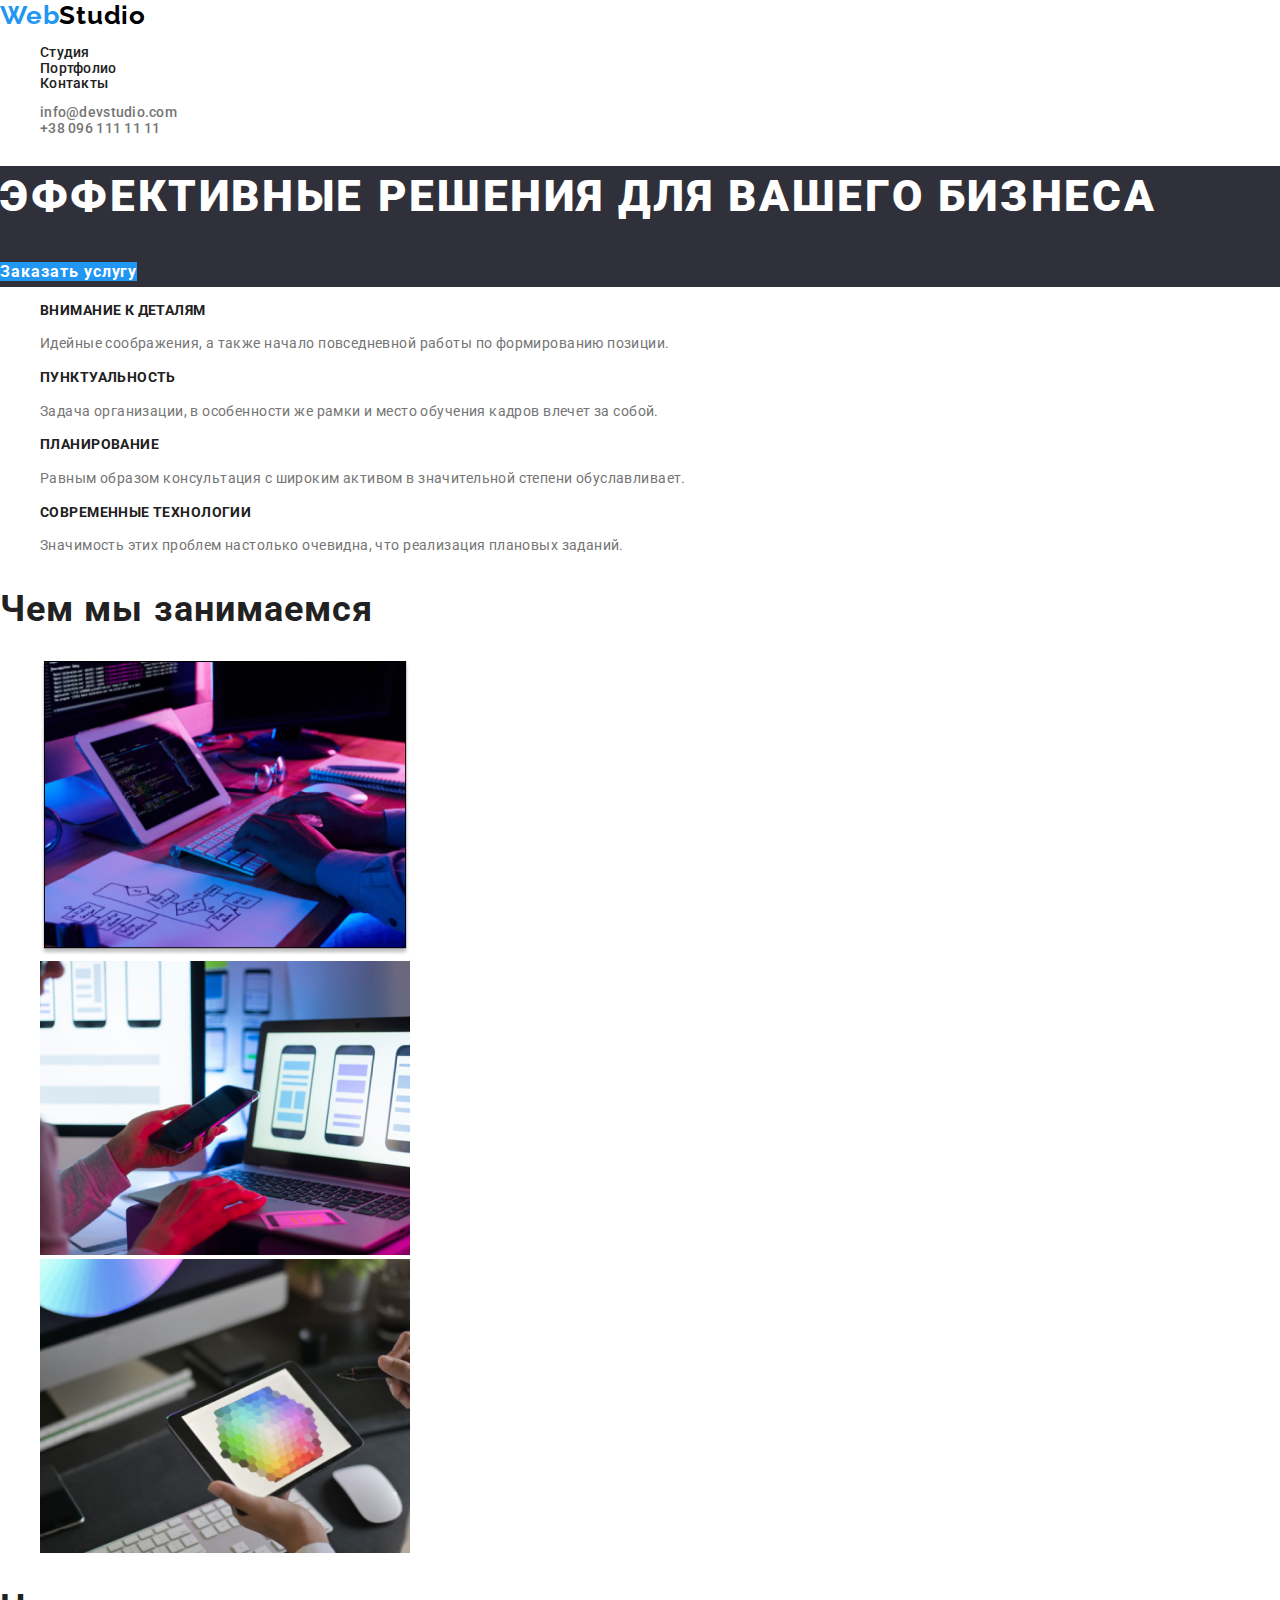
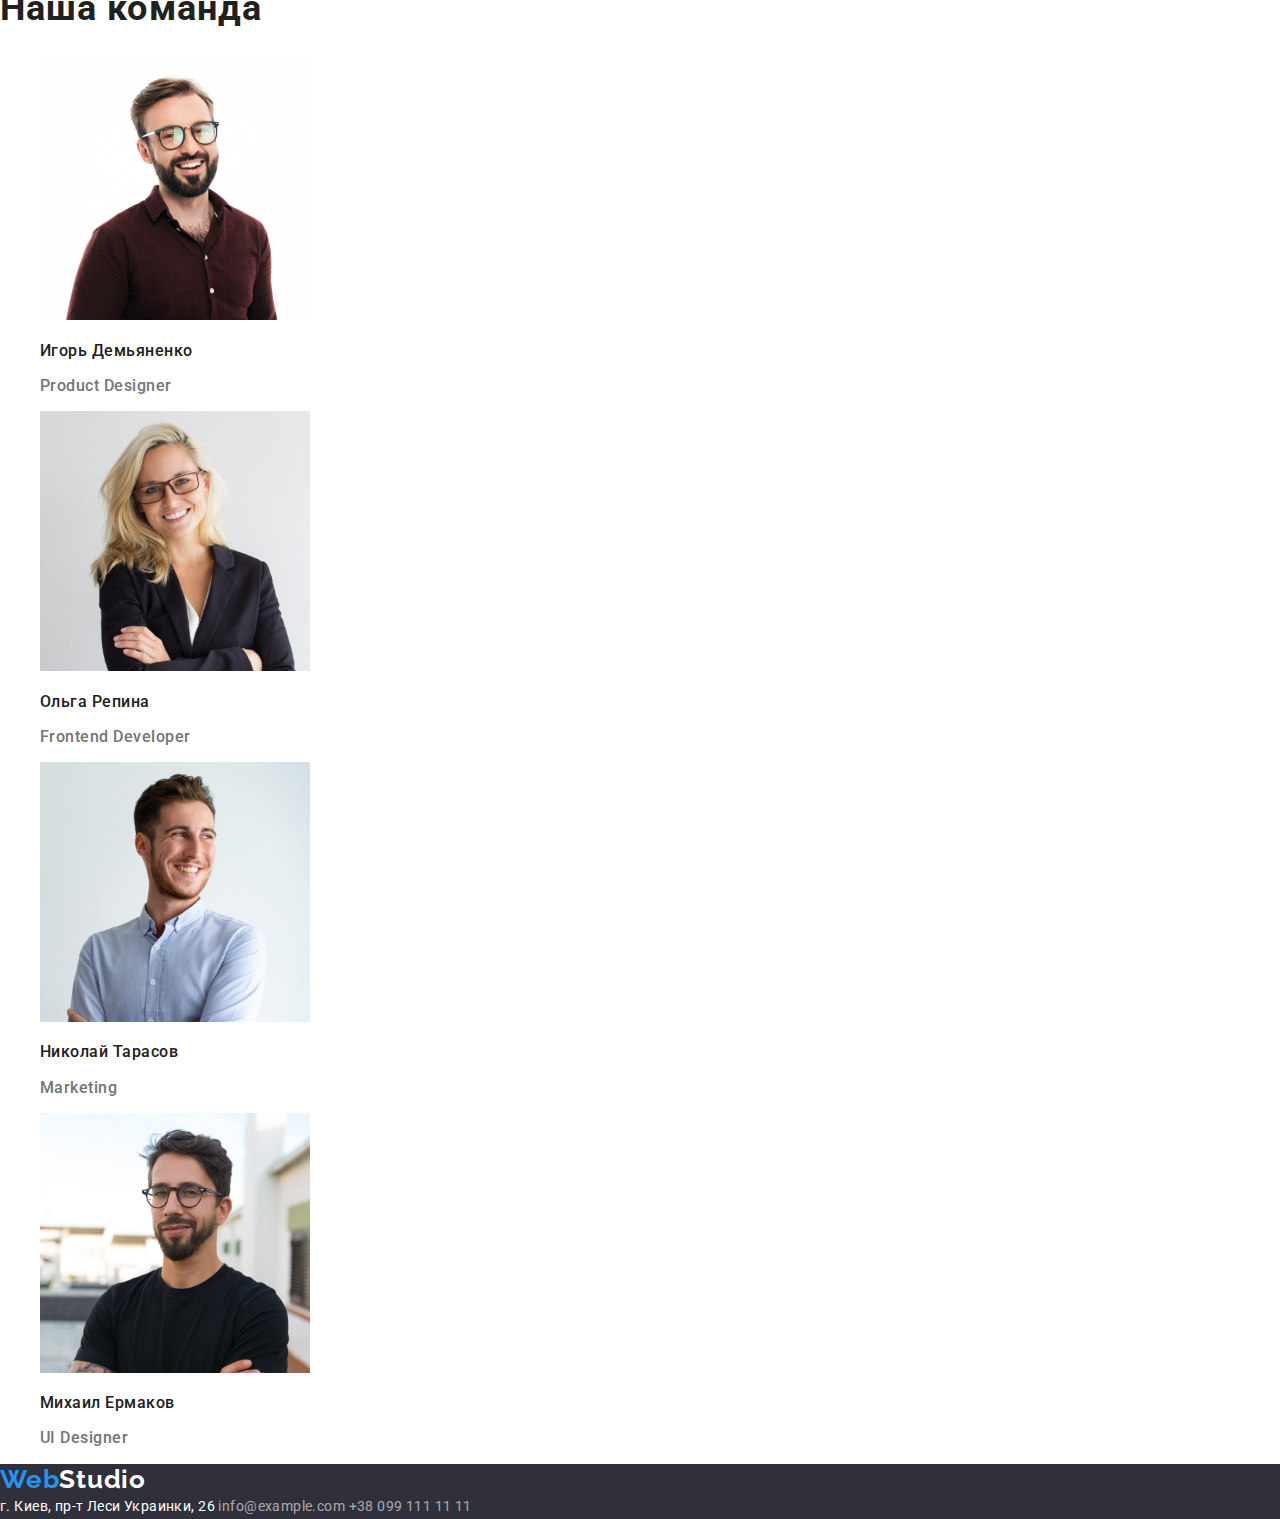
==== index.html @ 9edf127c "copy repository02" ====
<!DOCTYPE html>
<html lang="ru">

<head>
    <meta charset="UTF-8">
    <meta name="viewport" content="width=device-width, initial-scale=1.0">
    <title>Web Studio</title>
    <link rel="preconnect" href="https://fonts.gstatic.com">
    <link
        href="https://fonts.googleapis.com/css2?family=Raleway:wght@700&family=Roboto:wght@400;500;700;900&display=swap"
        rel="stylesheet">
    <link rel="stylesheet" href="./css/modern-normalize.css">
    <link rel="stylesheet" href="./css/styles.css">
</head>

<body>
    <!--Шапка страницы-->
    <header class="header">
        <nav>
            <a href="./index.html" class="logo">Web<span class="logo-header">Studio</span>
            </a>
            <ul class="nav">
                <li>
                    <a href="./index.html" class="nav">Студия</a>
                </li>
                <li>
                    <a href="./portfolio.html" class="nav">Портфолио</a>
                </li>
                <li>
                    <a href="#" class="nav">Контакты</a>
                </li>
            </ul>
        </nav>
        <ul>
            <li>
                <a href="mailto:info@devstudio.com" class="contact">info@devstudio.com</a>
            </li>
            <li>
                <a href="tel:+380961111111" class="contact">+38 096 111 11 11</a>
            </li>
        </ul>

    </header>

    <!--Тело страницы-->
    <main>
        <!--Hero-->
        <section class="hero">
            <h1 class="hero-title">Эффективные решения для вашего бизнеса</h1>
            <a href="#" class="hero-link">Заказать услугу</a>
        </section>

        <!--Особенности-->
        <section>
            <h2 class="visually-hidden">Наши особенности</h2>
            <ul>
                <li>
                    <h3 class="features-title">Внимание к деталям</h3>
                    <p class="features-description">Идейные соображения, а также начало повседневной работы по
                        формированию
                        позиции.</p>
                </li>
                <li>
                    <h3 class="features-title">Пунктуальность</h3>
                    <p class="features-description">Задача организации, в особенности же рамки и место обучения кадров
                        влечет за собой.</p>
                </li>
                <li>
                    <h3 class="features-title">Планирование</h3>
                    <p class="features-description">Равным образом консультация с широким активом в значительной степени
                        обуславливает.</p>
                </li>
                <li>
                    <h3 class="features-title">Современные технологии</h3>
                    <p class="features-description">Значимость этих проблем настолько очевидна, что реализация плановых
                        заданий.</p>
                </li>
            </ul>
        </section>

        <!--Чем мы занимаемся-->
        <section>
            <h2 class="services-title">Чем мы занимаемся</h2>
            <ul>
                <li>
                    <img src="./images/box1.jpg" alt="Веб-сайты" width="370">
                </li>
                <li>
                    <img src="./images/box2.jpg" alt="Приложения" width="370">
                </li>
                <li>
                    <img src="./images/box3.jpg" alt="Дизайн" width="370">
                </li>
            </ul>
        </section>

        <!--Наша команда-->
        <section>
            <h2 class="team-title">Наша команда</h2>
            <ul>
                <li>
                    <img src="./images/demyanenko.jpg" alt="Фото Игоря Демьяненко" width="270">
                    <h3 class="team-subtitle">Игорь Демьяненко</h3>
                    <p class="team-position">Product Designer</p>
                </li>
                <li>
                    <img src="./images/repina.jpg" alt="Фото Ольги Репиной" width="270">
                    <h3 class="team-subtitle">Ольга Репина</h3>
                    <p class="team-position">Frontend Developer</p>
                </li>
                <li>
                    <img src="./images/tarasov.jpg" alt="Фото Николая Тарасова" width="270">
                    <h3 class="team-subtitle">Николай Тарасов</h3>
                    <p class="team-position">Marketing</p>
                </li>
                <li>
                    <img src="./images/ermakov.jpg" alt="Фото Михаила Ермакова" width="270">
                    <h3 class="team-subtitle">Михаил Ермаков</h3>
                    <p class="team-position">UI Designer</p>
                </li>
            </ul>
        </section>
    </main>

    <!--Подвал страницы-->
    <footer class="footer">
        <a href="./index.html" class="logo">Web<span class="logo-footer">Studio</span>
        </a>
        <address class="address">
            г. Киев, пр-т Леси Украинки, 26
            <a href="mailto:info@example.com" class="address-link">info@example.com</a>
            <a href="tel:+380991111111" class="address-link">+38 099 111 11 11</a>
        </address>
    </footer>
</body>

</html>
---- css/styles.css ----
/* CSS-переменные */
:root {
  --title-text-color: #212121; /* Главный цвет текста  nav h2 h3 */
  --primery-text-color: #757575; /*вторичный цвет текста контакт header*/
  --logo-text-color: #000000; /*лого*/
  --accent-color: #2196f3; /*акцент  лого интерактивный*/
  --white-text-color: #ffffff; /*hero-text logo-footer address-text*/
  --address-text-op60: rgba(255, 255, 255, 0.6);
  --background: #2f303a; /*фон hero footer*/
  --background-button: #f5f4fa; /*фон кнопок*/
}
/* Raleway 700 Roboto 400 500 700 900  */

body {
  font-family: 'Roboto', sans-serif;
}

/* Шапка страницы */
.logo {
  color: var(--accent-color);
  font-family: 'Raleway', sans-serif;
  font-weight: 700;
  font-size: 26px;
  line-height: 1.2; /*31px*/
  letter-spacing: 0.03em;
  text-decoration: none;
}
.logo-header {
  color: var(--logo-text-color);
}

.header {
  font-weight: 500;
  font-size: 14px;
  line-height: 1.1; /* 16px*/
  letter-spacing: 0.02em;
}
.nav {
  color: var(--title-text-color);
  text-decoration: none;
}

.contact {
  color: var(--primery-text-color);
  text-decoration: none;
}
.nav:hover,
.nav:focus,
.contact:hover,
.contact:focus {
  color: var(--accent-color);
}

/* СТУДИЯ */
/* Hero */
.hero {
  background-color: var(--background);
}
.hero-title {
  color: var(--white-text-color);
  font-weight: 900;
  font-size: 44px;
  line-height: 1.4; /*60px*/
  letter-spacing: 0.06em;
  text-transform: uppercase;
}
.hero-link {
  color: var(--white-text-color);
  background-color: var(--accent-color);
  font-weight: 700;
  font-size: 16px;
  line-height: 1.9; /*30px*/
  letter-spacing: 0.06em;
  text-decoration: none;
}

/* Особенности */
.features-title {
  color: var(--title-text-color);
  font-weight: 700;
  font-size: 14px;
  line-height: 1.1; /* 16px*/
  letter-spacing: 0.03em;
  text-transform: uppercase;
}
.features-description {
  color: var(--primery-text-color);
  font-weight: 400;
  font-size: 14px;
  line-height: 1.7; /*24px*/
  letter-spacing: 0.03em;
}

/* Чем мы занимаемся, Команда */
.services-title,
.team-title {
  color: var(--title-text-color);
  font-weight: 700;
  font-size: 36px;
  line-height: 1.2; /*42px*/
  letter-spacing: 0.03em;
}

.team-subtitle {
  color: var(--title-text-color);
  font-weight: 500;
  font-size: 16px;
  line-height: 1.2; /*19px*/
  letter-spacing: 0.03em;
}
.team-position {
  color: var(--primery-text-color);
  font-weight: 500;
  font-size: 16px;
  line-height: 1.2; /*19px*/
  letter-spacing: 0.03em;
}

/* Подвал страницы */
.footer {
  background-color: var(--background);
  font-weight: 400;
  font-size: 14px;
  line-height: 1.7; /*24px*/
  letter-spacing: 0.03em;
  text-decoration: none;
}

.logo-footer,
.address {
  color: var(--white-text-color);
}
.address-link {
  color: var(--address-text-op60);
  text-decoration: none;
}
/* Скрытый заголовок */
.visually-hidden {
  position: absolute;
  width: 1px;
  height: 1px;
  margin: -1px;
  border: 0;
  padding: 0;

  white-space: nowrap;
  clip-path: inset(100%);
  clip: rect(0 0 0 0);
  overflow: hidden;
}

/* ПОРТФОЛИО */
/* Фильтр */
.button {
  color: var(--title-text-color);
  background-color: var(--background-button);
  font-weight: 500;
  font-size: 16px;
  line-height: 1.6; /*26px*/
  letter-spacing: 0.03em;
  border: none;
}
.button:hover,
.button:focus {
  color: var(--white-text-color);
  background-color: var(--accent-color);
  border: none;
}
.project-title {
  color: var(--title-text-color);
  font-weight: 700;
  font-size: 18px;
  line-height: 2; /*36px*/
  letter-spacing: 0.06em;
}
.project-direction {
  color: var(--primery-text-color);
  font-weight: 400;
  font-size: 16px;
  line-height: 1.9; /*30px*/
  letter-spacing: 0.03em;
}
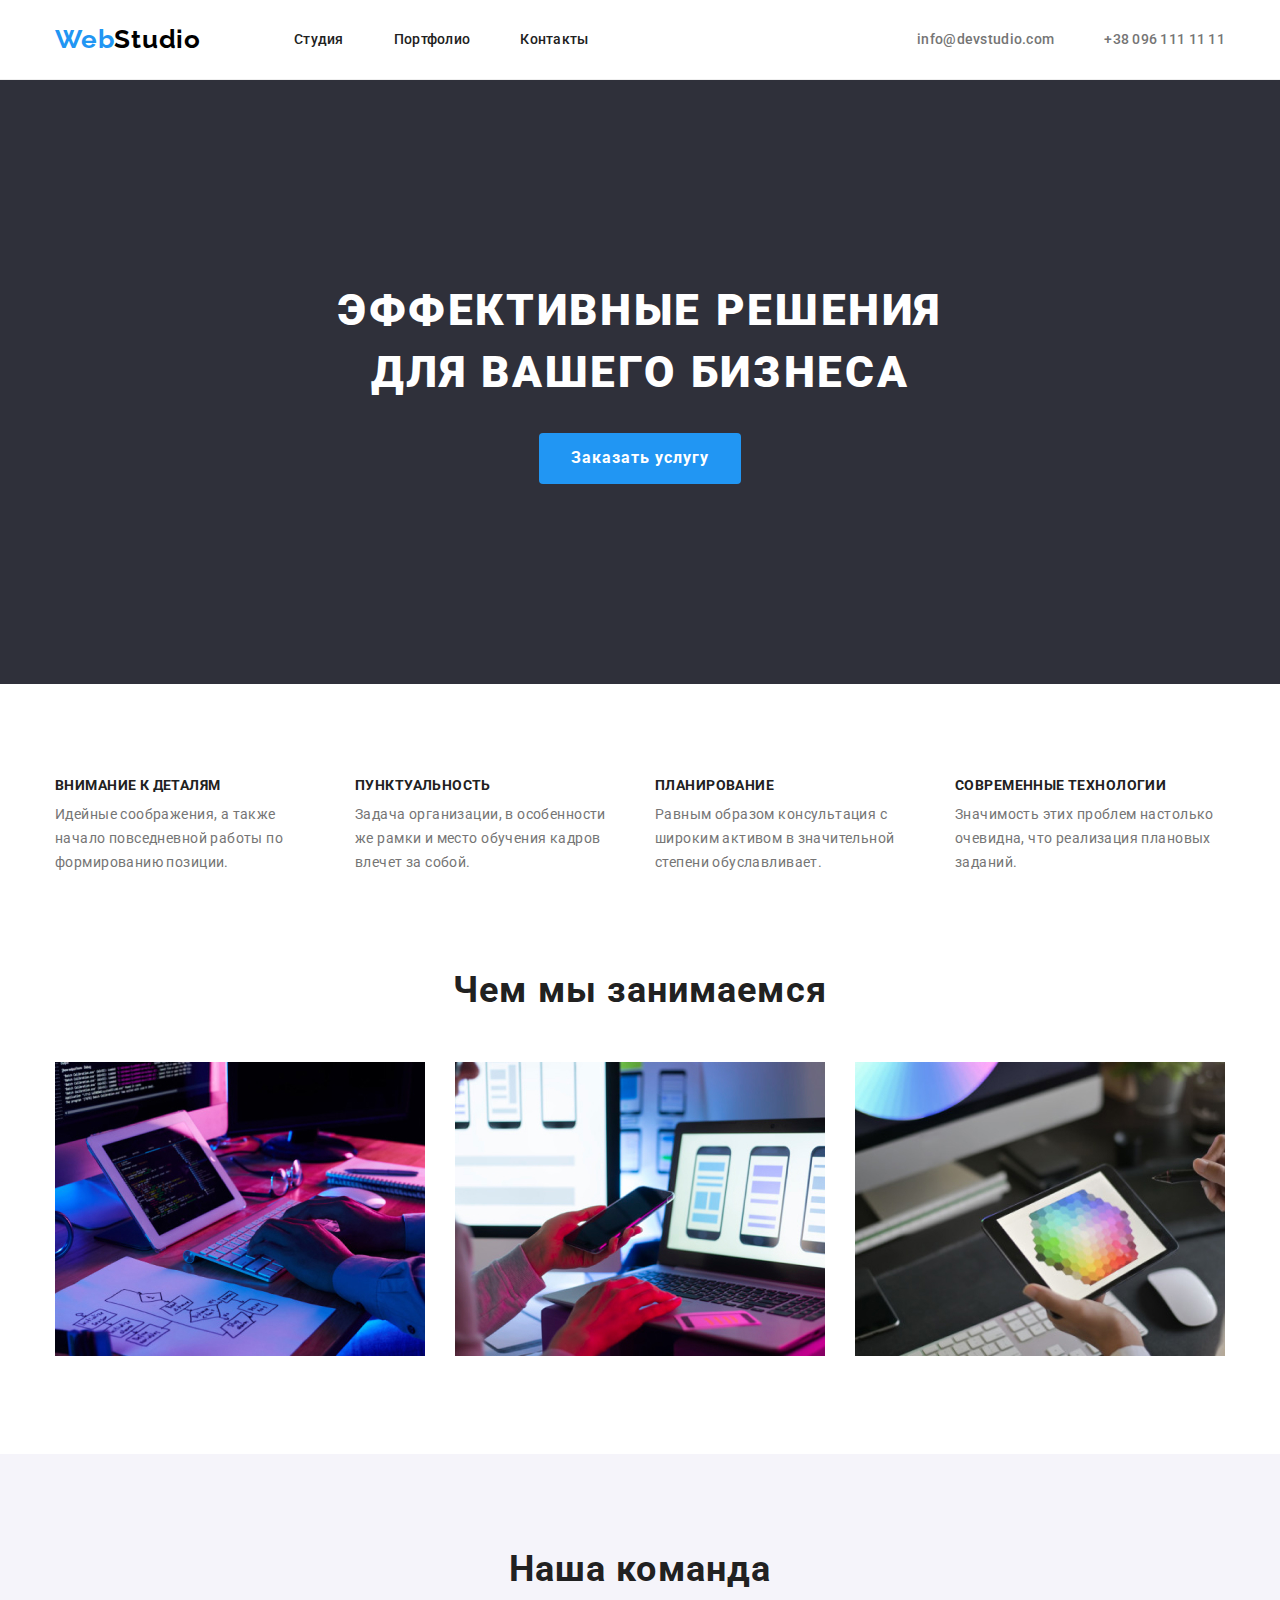
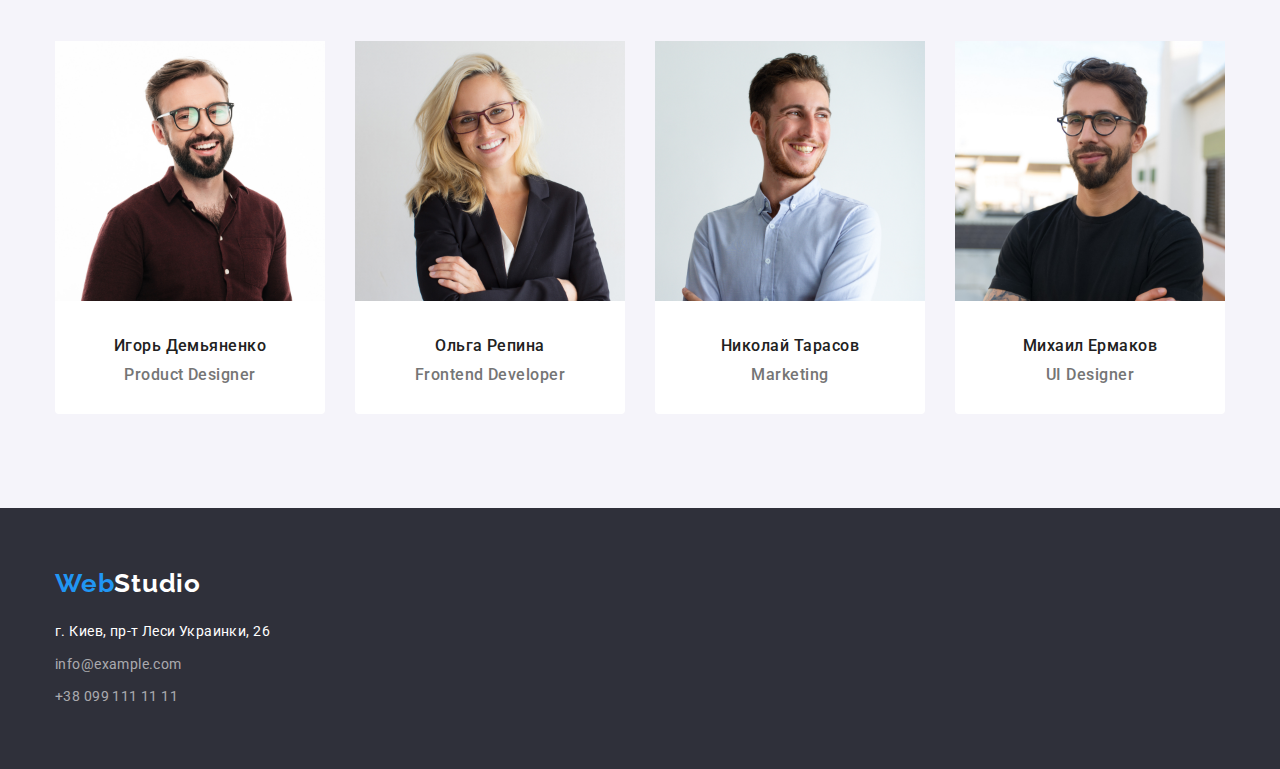
==== commit 7facf225: "commit" ====
--- a/index.html
+++ b/index.html
@@ -16,121 +16,149 @@
 <body>
     <!--Шапка страницы-->
     <header class="header">
-        <nav>
-            <a href="./index.html" class="logo">Web<span class="logo-header">Studio</span>
-            </a>
-            <ul class="nav">
-                <li>
-                    <a href="./index.html" class="nav">Студия</a>
+        <div class="container main-box">
+            <nav class="main-nav">
+                <a href="./index.html" class="logo">Web<span class="logo-header">Studio</span>
+                </a>
+                <ul class="nav">
+                    <li class="item">
+                        <a href="./index.html" class="nav-link">Студия</a>
+                    </li>
+                    <li class="item">
+                        <a href="./portfolio.html" class="nav-link">Портфолио</a>
+                    </li>
+                    <li class="item">
+                        <a href="#" class="nav-link">Контакты</a>
+                    </li>
+                </ul>
+            </nav>
+            <ul class="header-contact">
+                <li class="item">
+                    <a href="mailto:info@devstudio.com" class="contact">info@devstudio.com</a>
                 </li>
-                <li>
-                    <a href="./portfolio.html" class="nav">Портфолио</a>
-                </li>
-                <li>
-                    <a href="#" class="nav">Контакты</a>
+                <li class="item">
+                    <a href="tel:+380961111111" class="contact">+38 096 111 11 11</a>
                 </li>
             </ul>
-        </nav>
-        <ul>
-            <li>
-                <a href="mailto:info@devstudio.com" class="contact">info@devstudio.com</a>
-            </li>
-            <li>
-                <a href="tel:+380961111111" class="contact">+38 096 111 11 11</a>
-            </li>
-        </ul>
-
+        </div>
     </header>
 
     <!--Тело страницы-->
     <main>
         <!--Hero-->
         <section class="hero">
-            <h1 class="hero-title">Эффективные решения для вашего бизнеса</h1>
-            <a href="#" class="hero-link">Заказать услугу</a>
+            <div class="container centered">
+                <h1 class="hero-title">Эффективные решения<br /> для вашего бизнеса</h1>
+                <a href="#" class="hero-link">Заказать услугу</a>
+            </div>
         </section>
 
         <!--Особенности-->
-        <section>
-            <h2 class="visually-hidden">Наши особенности</h2>
-            <ul>
-                <li>
-                    <h3 class="features-title">Внимание к деталям</h3>
-                    <p class="features-description">Идейные соображения, а также начало повседневной работы по
-                        формированию
-                        позиции.</p>
-                </li>
-                <li>
-                    <h3 class="features-title">Пунктуальность</h3>
-                    <p class="features-description">Задача организации, в особенности же рамки и место обучения кадров
-                        влечет за собой.</p>
-                </li>
-                <li>
-                    <h3 class="features-title">Планирование</h3>
-                    <p class="features-description">Равным образом консультация с широким активом в значительной степени
-                        обуславливает.</p>
-                </li>
-                <li>
-                    <h3 class="features-title">Современные технологии</h3>
-                    <p class="features-description">Значимость этих проблем настолько очевидна, что реализация плановых
-                        заданий.</p>
-                </li>
-            </ul>
+        <section class="features">
+            <div class="container">
+                <h2 class="visually-hidden">Наши особенности</h2>
+                <ul class="features-list">
+                    <li class="item">
+                        <h3 class="features-title">Внимание к деталям</h3>
+                        <p class="features-description">Идейные соображения, а также начало повседневной работы по
+                            формированию
+                            позиции.</p>
+                    </li>
+
+                    <li class="item">
+                        <h3 class="features-title">Пунктуальность</h3>
+                        <p class="features-description">Задача организации, в особенности же рамки и место обучения
+                            кадров
+                            влечет за собой.</p>
+                    </li>
+
+                    <li class="item">
+                        <h3 class="features-title">Планирование</h3>
+                        <p class="features-description">Равным образом консультация с широким активом в значительной
+                            степени
+                            обуславливает.</p>
+                    </li>
+
+                    <li class="item">
+                        <h3 class="features-title">Современные технологии</h3>
+                        <p class="features-description">Значимость этих проблем настолько очевидна, что реализация
+                            плановых
+                            заданий.</p>
+                    </li>
+                </ul>
+            </div>
         </section>
 
         <!--Чем мы занимаемся-->
-        <section>
-            <h2 class="services-title">Чем мы занимаемся</h2>
-            <ul>
-                <li>
-                    <img src="./images/box1.jpg" alt="Веб-сайты" width="370">
-                </li>
-                <li>
-                    <img src="./images/box2.jpg" alt="Приложения" width="370">
-                </li>
-                <li>
-                    <img src="./images/box3.jpg" alt="Дизайн" width="370">
-                </li>
-            </ul>
+        <section class="services">
+            <div class="container">
+                <h2 class="services-title centered">Чем мы занимаемся</h2>
+                <ul class="services-list">
+                    <li class="item">
+                        <img src="./images/box1.jpg" alt="Веб-сайты" width="370">
+                    </li>
+                    <li class="item">
+                        <img src="./images/box2.jpg" alt="Приложения" width="370">
+                    </li>
+                    <li class="item">
+                        <img src="./images/box3.jpg" alt="Дизайн" width="370">
+                    </li>
+                </ul>
+            </div>
         </section>
 
         <!--Наша команда-->
-        <section>
-            <h2 class="team-title">Наша команда</h2>
-            <ul>
-                <li>
-                    <img src="./images/demyanenko.jpg" alt="Фото Игоря Демьяненко" width="270">
-                    <h3 class="team-subtitle">Игорь Демьяненко</h3>
-                    <p class="team-position">Product Designer</p>
-                </li>
-                <li>
-                    <img src="./images/repina.jpg" alt="Фото Ольги Репиной" width="270">
-                    <h3 class="team-subtitle">Ольга Репина</h3>
-                    <p class="team-position">Frontend Developer</p>
-                </li>
-                <li>
-                    <img src="./images/tarasov.jpg" alt="Фото Николая Тарасова" width="270">
-                    <h3 class="team-subtitle">Николай Тарасов</h3>
-                    <p class="team-position">Marketing</p>
-                </li>
-                <li>
-                    <img src="./images/ermakov.jpg" alt="Фото Михаила Ермакова" width="270">
-                    <h3 class="team-subtitle">Михаил Ермаков</h3>
-                    <p class="team-position">UI Designer</p>
-                </li>
-            </ul>
+        <section class="team">
+            <div class="container centered">
+                <h2 class="team-title">Наша команда</h2>
+                <ul class="team-list">
+                    <li class="item">
+                        <img src="./images/demyanenko.jpg" alt="Фото Игоря Демьяненко" width="270">
+                        <div class="team-box">
+                            <h3 class="team-subtitle">Игорь Демьяненко</h3>
+                            <p class="team-position">Product Designer</p>
+                        </div>
+                    </li>
+
+                    <li class="item">
+                        <img src="./images/repina.jpg" alt="Фото Ольги Репиной" width="270">
+                        <div class="team-box">
+                            <h3 class="team-subtitle">Ольга Репина</h3>
+                            <p class="team-position">Frontend Developer</p>
+                        </div>
+                    </li>
+
+                    <li class="item">
+                        <img src="./images/tarasov.jpg" alt="Фото Николая Тарасова" width="270">
+                        <div class="team-box">
+                            <h3 class="team-subtitle">Николай Тарасов</h3>
+                            <p class="team-position">Marketing</p>
+                        </div>
+                    </li>
+
+                    <li class="item">
+                        <img src="./images/ermakov.jpg" alt="Фото Михаила Ермакова" width="270">
+                        <div class="team-box">
+                            <h3 class="team-subtitle ">Михаил Ермаков</h3>
+                            <p class="team-position">UI Designer</p>
+                        </div>
+                    </li>
+                </ul>
+            </div>
         </section>
     </main>
 
     <!--Подвал страницы-->
     <footer class="footer">
-        <a href="./index.html" class="logo">Web<span class="logo-footer">Studio</span>
-        </a>
-        <address class="address">
-            г. Киев, пр-т Леси Украинки, 26
-            <a href="mailto:info@example.com" class="address-link">info@example.com</a>
-            <a href="tel:+380991111111" class="address-link">+38 099 111 11 11</a>
-        </address>
+        <div class="container">
+            <a href="./index.html" class="logo">Web<span class="logo-footer">Studio</span>
+            </a>
+            <address class="address">
+                г. Киев, пр-т Леси Украинки, 26
+                <a href="mailto:info@example.com" class="address-link">info@example.com</a>
+                <a href="tel:+380991111111" class="address-link">+38 099 111 11 11</a>
+            </address>
+        </div>
     </footer>
 </body>
 
--- a/css/styles.css
+++ b/css/styles.css
@@ -7,7 +7,8 @@
   --white-text-color: #ffffff; /*hero-text logo-footer address-text*/
   --address-text-op60: rgba(255, 255, 255, 0.6);
   --background: #2f303a; /*фон hero footer*/
-  --background-button: #f5f4fa; /*фон кнопок*/
+  --background-button: #f5f4fa; /*фон кнопок и секции Наша команда*/
+  --border-project: #eeeeee;
 }
 /* Raleway 700 Roboto 400 500 700 900  */
 
@@ -15,48 +16,120 @@
   font-family: 'Roboto', sans-serif;
 }
 
-/* Шапка страницы */
-.logo {
-  color: var(--accent-color);
-  font-family: 'Raleway', sans-serif;
-  font-weight: 700;
-  font-size: 26px;
-  line-height: 1.2; /*31px*/
-  letter-spacing: 0.03em;
-  text-decoration: none;
-}
-.logo-header {
-  color: var(--logo-text-color);
-}
+ul,
+h1,
+h2,
+h3,
+p {
+  margin: 0;
+  padding: 0;
+}
+.container {
+  margin-left: auto;
+  margin-right: auto;
+  padding-left: 15px;
+  padding-right: 15px;
+  width: 1200px;
+}
+
+.centered {
+  text-align: center;
+}
+
+/* ШАПКА страницы */
 
 .header {
+  border-bottom: 1px solid var(--border-project);
+
   font-weight: 500;
   font-size: 14px;
   line-height: 1.1; /* 16px*/
   letter-spacing: 0.02em;
 }
+
+.main-box {
+  display: flex;
+}
+
+.main-nav {
+  display: flex;
+  align-items: center;
+}
+
+.logo {
+  padding-top: 24px;
+  padding-bottom: 24px; /*25px-1px border*/
+  color: var(--accent-color);
+  font-family: 'Raleway', sans-serif;
+  font-weight: 700;
+  font-size: 26px;
+  line-height: 1.2; /*31px*/
+  letter-spacing: 0.03em;
+  text-decoration: none;
+}
+
+.logo-header {
+  color: var(--logo-text-color);
+}
+
 .nav {
-  color: var(--title-text-color);
-  text-decoration: none;
+  display: flex;
+  margin-left: 93px;
+}
+
+.nav .item + .item {
+  margin-left: 50px;
+}
+
+.nav-link {
+  display: block;
+  /* padding-top: 32px;
+  padding-bottom: 32px; */
+
+  color: var(--title-text-color);
+  text-decoration: none;
+}
+
+.header-contact {
+  display: flex;
+  align-items: center;
+  margin-left: auto;
+}
+
+.header-contact .item + .item {
+  margin-left: 50px;
 }
 
 .contact {
+  display: block;
+  /* padding-top: 32px;
+  padding-bottom: 32px; */
+
   color: var(--primery-text-color);
   text-decoration: none;
 }
-.nav:hover,
-.nav:focus,
+
+.nav-link:hover,
+.nav-link:focus,
 .contact:hover,
 .contact:focus {
   color: var(--accent-color);
 }
 
 /* СТУДИЯ */
+
 /* Hero */
+
 .hero {
+  padding-top: 200px;
+  padding-bottom: 200px;
+
   background-color: var(--background);
 }
+
 .hero-title {
+  margin-bottom: 30px;
+
   color: var(--white-text-color);
   font-weight: 900;
   font-size: 44px;
@@ -64,7 +137,13 @@
   letter-spacing: 0.06em;
   text-transform: uppercase;
 }
+
 .hero-link {
+  display: inline-block;
+  padding: 10px 32px;
+  min-width: 200px;
+  border-radius: 4px;
+
   color: var(--white-text-color);
   background-color: var(--accent-color);
   font-weight: 700;
@@ -74,8 +153,31 @@
   text-decoration: none;
 }
 
+/*MARGIN секций*/
+.hero,
+.features,
+.services {
+  margin-bottom: 94px;
+}
+
 /* Особенности */
+
+.features-list {
+  display: flex;
+}
+
+.features-list .item + .item {
+  margin-left: 30px;
+}
+
+.features-list .item {
+  /* min-width: 270px; */
+  width: 100%;
+}
+
 .features-title {
+  margin-bottom: 10px;
+
   color: var(--title-text-color);
   font-weight: 700;
   font-size: 14px;
@@ -92,8 +194,25 @@
 }
 
 /* Чем мы занимаемся, Команда */
+.services-list {
+  display: flex;
+}
+
+.services-list .item + .item {
+  margin-left: 30px;
+}
+
+.team {
+  padding-top: 94px;
+  padding-bottom: 94px;
+
+  background-color: var(--background-button);
+}
+
 .services-title,
 .team-title {
+  margin-bottom: 50px;
+
   color: var(--title-text-color);
   font-weight: 700;
   font-size: 36px;
@@ -101,7 +220,28 @@
   letter-spacing: 0.03em;
 }
 
+.team-list {
+  display: flex;
+}
+
+.team-list .item + .item {
+  margin-left: 30px;
+}
+
+.team-list .item {
+  border-radius: 0px 0px 4px 4px;
+
+  background-color: var(--white-text-color);
+}
+
+.team-box {
+  padding-top: 30px;
+  padding-bottom: 30px;
+}
+
 .team-subtitle {
+  margin-bottom: 10px;
+
   color: var(--title-text-color);
   font-weight: 500;
   font-size: 16px;
@@ -116,8 +256,11 @@
   letter-spacing: 0.03em;
 }
 
-/* Подвал страницы */
+/* ПОДВАЛ страницы */
 .footer {
+  padding-top: 60px;
+  padding-bottom: 60px;
+
   background-color: var(--background);
   font-weight: 400;
   font-size: 14px;
@@ -130,11 +273,20 @@
 .address {
   color: var(--white-text-color);
 }
+.address {
+  padding-top: 20px;
+}
+
 .address-link {
+  display: block;
+  padding-top: 9px;
   color: var(--address-text-op60);
-  text-decoration: none;
-}
+
+  text-decoration: none;
+}
+
 /* Скрытый заголовок */
+
 .visually-hidden {
   position: absolute;
   width: 1px;
@@ -151,28 +303,85 @@
 
 /* ПОРТФОЛИО */
 /* Фильтр */
+.project {
+  margin-top: 94px;
+  margin-bottom: 94px;
+}
+
+.button-list {
+  display: flex;
+  justify-content: center;
+  margin-bottom: 50px;
+}
+
+.button-list .item + .item {
+  margin-left: 8px;
+}
+
 .button {
+  margin-top: 0;
+  margin-bottom: 0;
+  padding: 6px 22px;
+  border: none;
+  border-radius: 4px;
+
   color: var(--title-text-color);
   background-color: var(--background-button);
   font-weight: 500;
   font-size: 16px;
   line-height: 1.6; /*26px*/
   letter-spacing: 0.03em;
-  border: none;
-}
+}
+
 .button:hover,
 .button:focus {
+  border: none;
+
   color: var(--white-text-color);
   background-color: var(--accent-color);
-  border: none;
-}
+}
+
+/* CARD-SET */
+.card-set {
+  --card-set-gap: 30px;
+
+  display: flex;
+  flex-wrap: wrap;
+  padding: 0;
+  margin: 0;
+  margin-left: calc(-1 * var(--card-set-gap));
+  margin-top: calc(-1 * var(--card-set-gap));
+  list-style: none;
+}
+
+.card-set .item {
+  flex-basis: calc(100% / 3-var(var(--card-set-gap)));
+  margin-left: var(--card-set-gap);
+  margin-top: var(--card-set-gap);
+}
+
+.card-img {
+  display: block;
+  max-width: 100%;
+  height: auto;
+}
+
+.card-content {
+  padding: 20px 24px;
+  border: 1px solid var(--border-project);
+  border-top: none;
+}
+
 .project-title {
+  margin-bottom: 4px;
+
   color: var(--title-text-color);
   font-weight: 700;
   font-size: 18px;
   line-height: 2; /*36px*/
   letter-spacing: 0.06em;
 }
+
 .project-direction {
   color: var(--primery-text-color);
   font-weight: 400;
